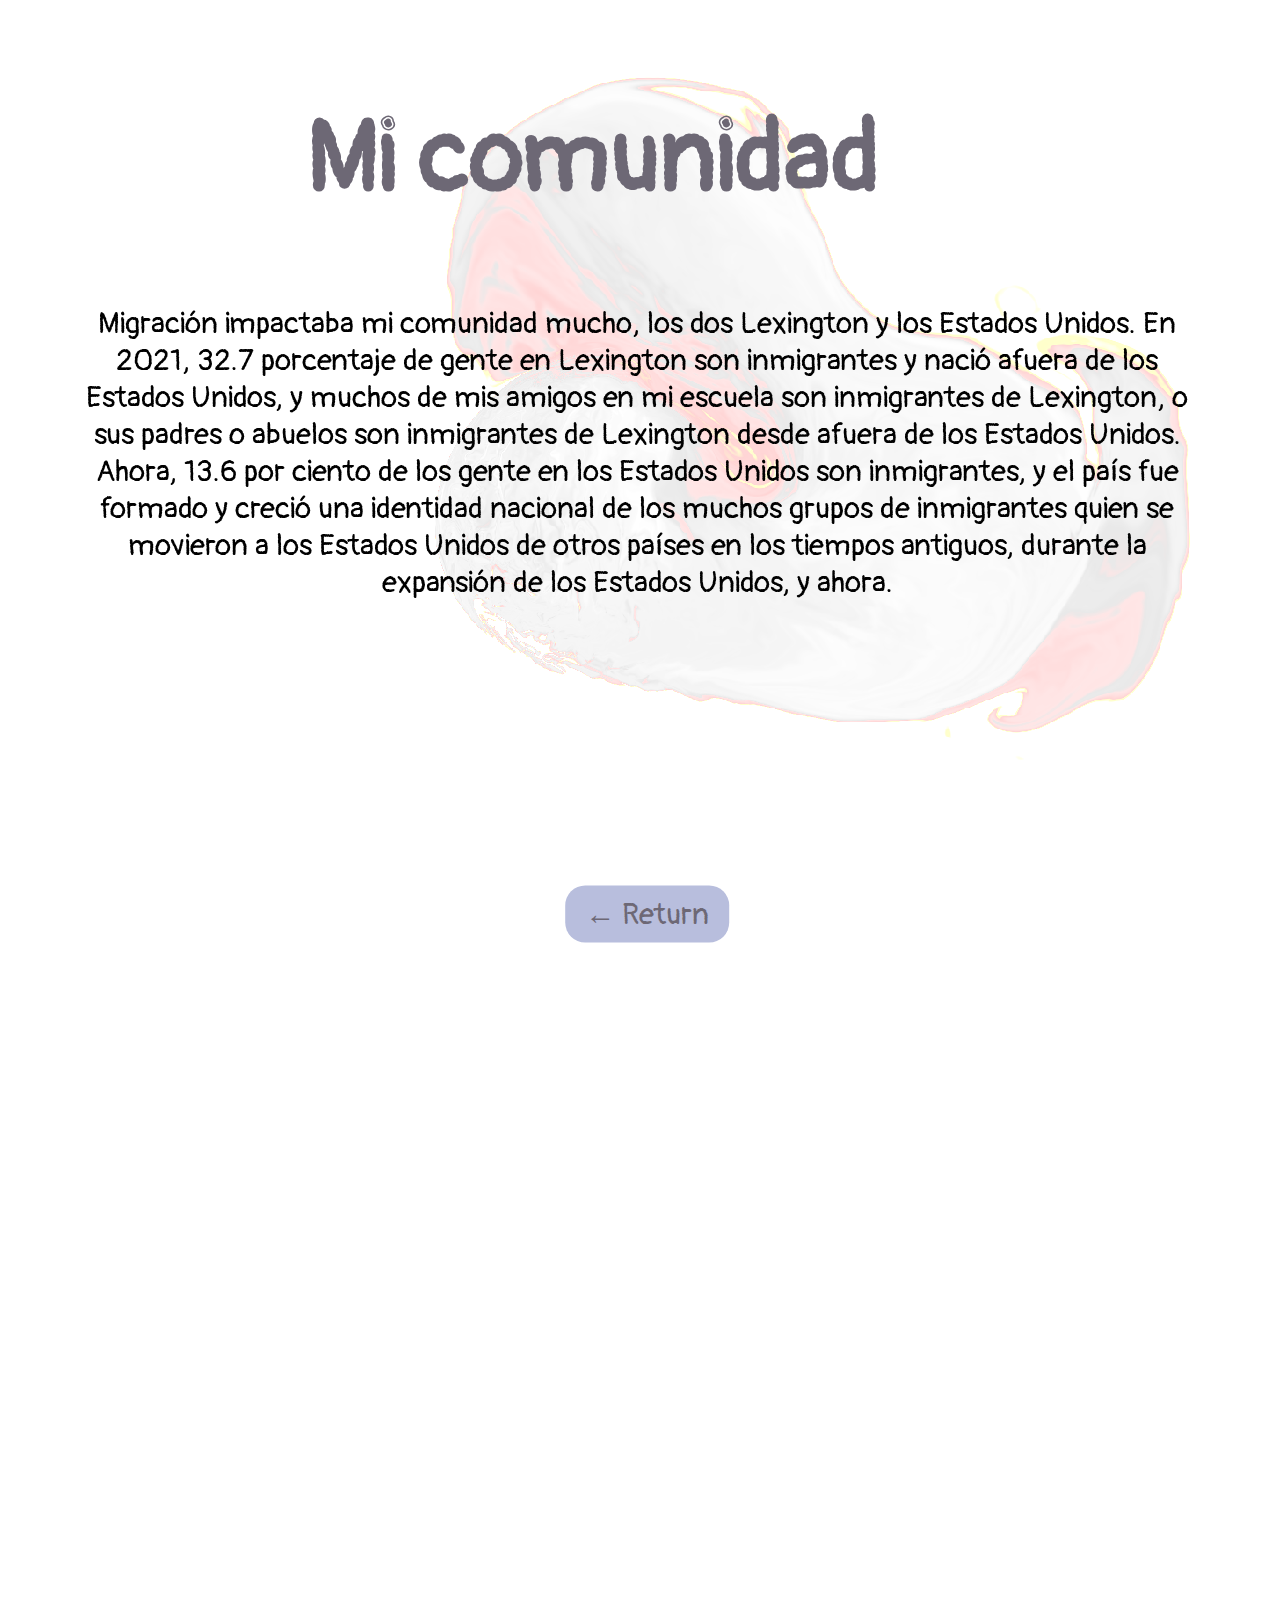
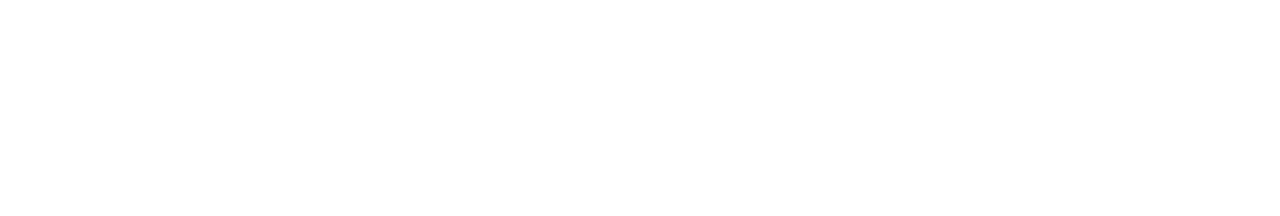
==== community.html @ a6bbfa6d "everything so far" ====
<!DOCTYPE html>

<html>
<head>
    <link rel="stylesheet" href="https://fonts.googleapis.com/css?family=Pangolin">
    <title>Mi comunidad</title>
    <link rel="stylesheet" type="text/css" href="styles.css">
</head>
<body>
    <div class="content">
        <img src="https://media.istockphoto.com/id/1486315468/vector/diversity-diversity-image-city-and-people.jpg?s=612x612&w=0&k=20&c=xmNzw7iaOGrrboOeqN9PK00eq1fsG6pKaWOaUkfOei8="/>
    </div>
    
    <canvas></canvas>
    
        <h1 class="text-mid">Mi comunidad</h1>

    <!-- <div class="content">
        <a href="index.html" class="return-button">← Return</a>
    </div> -->
    <p>Migración impactaba mi comunidad mucho, los dos Lexington y los Estados Unidos.
        En 2021, 32.7 porcentaje de gente en Lexington son inmigrantes y nació afuera de los Estados Unidos,
        y muchos de mis amigos en mi escuela son inmigrantes de Lexington, o sus padres o abuelos son
        inmigrantes de Lexington desde afuera de los Estados Unidos.
        Ahora, 13.6 por ciento de los gente en los Estados Unidos son inmigrantes, y el país
        fue formado y creció una identidad nacional de los muchos grupos de inmigrantes 
        quien se movieron a los Estados Unidos de otros países en los tiempos antiguos, durante
        la expansión de los Estados Unidos, y ahora.<p>
    <a href="index.html" class="return-button">← Return</a>

    


</body>
</html>

<script type="x-shader/x-fragment" id="vertShader">
    precision highp float;

    attribute vec2 aPosition;
    varying vec2 vUv;
    varying vec2 vL;
    varying vec2 vR;
    varying vec2 vT;
    varying vec2 vB;
    uniform vec2 u_vertex_texel;

    void main () {
        vUv = aPosition * .5 + .5;
        vL = vUv - vec2(u_vertex_texel.x, 0.);
        vR = vUv + vec2(u_vertex_texel.x, 0.);
        vT = vUv + vec2(0., u_vertex_texel.y);
        vB = vUv - vec2(0., u_vertex_texel.y);
        gl_Position = vec4(aPosition, 0., 1.);
    }
</script>

<script type="x-shader/x-fragment" id="fragShaderAdvection">
    precision highp float;
    precision highp sampler2D;

    varying vec2 vUv;
    uniform sampler2D u_velocity_txr;
    uniform sampler2D u_input_txr;
    uniform vec2 u_vertex_texel;
    uniform vec2 u_output_textel;
    uniform float u_dt;
    uniform float u_dissipation;

    vec4 bilerp (sampler2D sam, vec2 uv, vec2 tsize) {
        vec2 st = uv / tsize - 0.5;

        vec2 iuv = floor(st);
        vec2 fuv = fract(st);

        vec4 a = texture2D(sam, (iuv + vec2(0.5, 0.5)) * tsize);
        vec4 b = texture2D(sam, (iuv + vec2(1.5, 0.5)) * tsize);
        vec4 c = texture2D(sam, (iuv + vec2(0.5, 1.5)) * tsize);
        vec4 d = texture2D(sam, (iuv + vec2(1.5, 1.5)) * tsize);

        return mix(mix(a, b, fuv.x), mix(c, d, fuv.x), fuv.y);
    }

    void main () {
        vec2 coord = vUv - u_dt * bilerp(u_velocity_txr, vUv, u_vertex_texel).xy * u_vertex_texel;
        gl_FragColor = u_dissipation * bilerp(u_input_txr, coord, u_output_textel);
        gl_FragColor.a = 1.;
    }
</script>

<script type="x-shader/x-fragment" id="fragShaderDivergence">
    precision highp float;
    precision highp sampler2D;

    varying highp vec2 vUv;
    varying highp vec2 vL;
    varying highp vec2 vR;
    varying highp vec2 vT;
    varying highp vec2 vB;
    uniform sampler2D u_velocity_txr;

    void main () {
        float L = texture2D(u_velocity_txr, vL).x;
        float R = texture2D(u_velocity_txr, vR).x;
        float T = texture2D(u_velocity_txr, vT).y;
        float B = texture2D(u_velocity_txr, vB).y;

        float div = .5 * (R - L + T - B);
        gl_FragColor = vec4(div, 0., 0., 1.);
    }
</script>

<script type="x-shader/x-fragment" id="fragShaderPressure">
    precision highp float;
    precision highp sampler2D;

    varying highp vec2 vUv;
    varying highp vec2 vL;
    varying highp vec2 vR;
    varying highp vec2 vT;
    varying highp vec2 vB;
    uniform sampler2D u_pressure_txr;
    uniform sampler2D u_divergence_txr;

    void main () {
        float L = texture2D(u_pressure_txr, vL).x;
        float R = texture2D(u_pressure_txr, vR).x;
        float T = texture2D(u_pressure_txr, vT).x;
        float B = texture2D(u_pressure_txr, vB).x;
        float C = texture2D(u_pressure_txr, vUv).x;
        float divergence = texture2D(u_divergence_txr, vUv).x;
        float pressure = (L + R + B + T - divergence) * 0.25;
        gl_FragColor = vec4(pressure, 0., 0., 1.);
    }
</script>

<script type="x-shader/x-fragment" id="fragShaderGradientSubtract">
    precision highp float;
    precision highp sampler2D;

    varying highp vec2 vUv;
    varying highp vec2 vL;
    varying highp vec2 vR;
    varying highp vec2 vT;
    varying highp vec2 vB;
    uniform sampler2D u_pressure_txr;
    uniform sampler2D u_velocity_txr;

    void main () {
        float L = texture2D(u_pressure_txr, vL).x;
        float R = texture2D(u_pressure_txr, vR).x;
        float T = texture2D(u_pressure_txr, vT).x;
        float B = texture2D(u_pressure_txr, vB).x;
        vec2 velocity = texture2D(u_velocity_txr, vUv).xy;
        velocity.xy -= vec2(R - L, T - B);
        gl_FragColor = vec4(velocity, 0., 1.);
    }
</script>

<script type="x-shader/x-fragment" id="fragShaderPoint">
    precision highp float;
    precision highp sampler2D;

    varying vec2 vUv;
    uniform sampler2D u_input_txr;
    uniform float u_ratio;
    uniform vec3 u_point_value;
    uniform vec2 u_point;
    uniform float u_point_size;

    void main () {
        vec2 p = vUv - u_point.xy;
        p.x *= u_ratio;
        vec3 splat = pow(2., -dot(p, p) / u_point_size) * u_point_value;
        vec3 base = texture2D(u_input_txr, vUv).xyz;
        gl_FragColor = vec4(base + splat, 1.);
    }
</script>

<script type="x-shader/x-fragment" id="fragShaderDisplay">
    precision highp float;
    precision highp sampler2D;

    varying vec2 vUv;
    uniform sampler2D u_output_texture;

    void main () {
        vec3 C = texture2D(u_output_texture, vUv).rgb;
        float a = max(C.r, max(C.g, C.b));
        a = pow(.1 * a, .1);
        a = clamp(a, 0., 1.);
        gl_FragColor = vec4(1. - C, 1. - a);
    }
</script>

<style>

.text-mid{
    text-align: center;
    margin-left: 500px;
    margin-top: 150px;
    font-size: 100px;
}
body {
    background: url('https://media.istockphoto.com/id/1486315468/vector/diversity-diversity-image-city-and-people.jpg?s=612x612&w=0&k=20&c=xmNzw7iaOGrrboOeqN9PK00eq1fsG6pKaWOaUkfOei8=') no-repeat center center fixed;
    -webkit-background-size: cover;
    -moz-background-size: cover;
    -o-background-size: cover;
    background-size: cover;
    min-height: 200vh; /* Adjust as needed */
    display: flex;
    flex-direction: column;
    justify-content: flex-start;

    align-items: center;
}

h1, p {
    position: static;
    margin: 20px; /* Adjust as needed */
    transform: translate(-50%, -50%);

}
p{
    width: 90%;

    margin-left: 90vw;
    text-align: center;
    margin-top: 150px;
    font-size: 30px;
}

.return-button {
    margin-top: -700px; /* Adjust as needed */
}
canvas {
    position: fixed;
    top: 0;
    left: 0;
    width: 100%;
    height: 100%;
}

.content {
    position: fixed;
    top: 0;
    left: 0;
    width: 100%;
    height: 100vh;
}

img {
    position: absolute;
    top: 50%;
    left: 50%;
    transform: translate(-50%, -50%);
    height: 115%;
    width: auto;
    opacity: 0;
}

@media (min-aspect-ratio: 4/3) {
    img {
        height: auto;
        width: 100%;
    }
}

@media (max-aspect-ratio: 3/5) {
    img {
        left: 30%;
    }
}



@media (max-aspect-ratio: 1/1) {
    .overlay {
        left: 50%;
        width: 90%;
        max-width: 90%;
    }
}

@media (max-aspect-ratio: 3/5) {
    .overlay {
        font-size: 5vh;
    }
}
</style>

<script>
    const canvas = document.getElementsByTagName("canvas")[0];
const image = document.getElementsByTagName("img")[0];
canvas.width = canvas.clientWidth;
canvas.height = canvas.clientHeight;

const params = {
    SIM_RESOLUTION: 128,
    DYE_RESOLUTION: 1024,
    DENSITY_DISSIPATION: .995,
    VELOCITY_DISSIPATION: .9,
    PRESSURE_ITERATIONS: 10,
    SPLAT_RADIUS: 3 / window.innerHeight,
    color: {r: .8, g: .5, b: .2}
};

const pointer = {
    x: .65 * window.innerWidth,
    y: .5 * window.innerHeight,
    dx: 0,
    dy: 0,
    moved: false,
    firstMove: false // for codepen preview
};
window.setTimeout(() => {
    pointer.firstMove = true;
}, 3000);

let prevTimestamp = Date.now();

const gl = canvas.getContext("webgl");
gl.getExtension("OES_texture_float");


let outputColor, velocity, divergence, pressure;

const vertexShader = createShader(
    document.getElementById("vertShader").innerHTML,
    gl.VERTEX_SHADER);

const splatProgram = createProgram("fragShaderPoint");
const divergenceProgram = createProgram("fragShaderDivergence");
const pressureProgram = createProgram("fragShaderPressure");
const gradientSubtractProgram = createProgram("fragShaderGradientSubtract");
const advectionProgram = createProgram("fragShaderAdvection");
const displayProgram = createProgram("fragShaderDisplay");


initFBOs();
render();
image.style.opacity = "1";


window.addEventListener("resize", () => {
    params.SPLAT_RADIUS = 5 / window.innerHeight;
    canvas.width = canvas.clientWidth;
    canvas.height = canvas.clientHeight;
});

canvas.addEventListener("click", (e) => {
    pointer.dx = 10;
    pointer.dy = 10;
    pointer.x = e.pageX;
    pointer.y = e.pageY;
    pointer.firstMove = true;
});

canvas.addEventListener("mousemove", (e) => {
    pointer.moved = true;
    pointer.dx = 5 * (e.pageX - pointer.x);
    pointer.dy = 5 * (e.pageY - pointer.y);
    pointer.x = e.pageX;
    pointer.y = e.pageY;
    pointer.firstMove = true;
});

canvas.addEventListener("touchmove", (e) => {
    e.preventDefault();
    pointer.moved = true;
    pointer.dx = 8 * (e.targetTouches[0].pageX - pointer.x);
    pointer.dy = 8 * (e.targetTouches[0].pageY - pointer.y);
    pointer.x = e.targetTouches[0].pageX;
    pointer.y = e.targetTouches[0].pageY;
    pointer.firstMove = true;
});

function createProgram(elId) {
    const shader = createShader(
        document.getElementById(elId).innerHTML,
        gl.FRAGMENT_SHADER);
    const program = createShaderProgram(vertexShader, shader);
    const uniforms = getUniforms(program);
    return {
        program, uniforms
    }
}

function createShaderProgram(vertexShader, fragmentShader) {
    const program = gl.createProgram();
    gl.attachShader(program, vertexShader);
    gl.attachShader(program, fragmentShader);
    gl.linkProgram(program);

    if (!gl.getProgramParameter(program, gl.LINK_STATUS)) {
        console.error("Unable to initialize the shader program: " + gl.getProgramInfoLog(program));
        return null;
    }

    return program;
}

function getUniforms(program) {
    let uniforms = [];
    let uniformCount = gl.getProgramParameter(program, gl.ACTIVE_UNIFORMS);
    for (let i = 0; i < uniformCount; i++) {
        let uniformName = gl.getActiveUniform(program, i).name;
        uniforms[uniformName] = gl.getUniformLocation(program, uniformName);
    }
    return uniforms;
}


function createShader(sourceCode, type) {
    const shader = gl.createShader(type);
    gl.shaderSource(shader, sourceCode);
    gl.compileShader(shader);

    if (!gl.getShaderParameter(shader, gl.COMPILE_STATUS)) {
        console.error("An error occurred compiling the shaders: " + gl.getShaderInfoLog(shader));
        gl.deleteShader(shader);
        return null;
    }

    return shader;
}

function blit(target) {
    gl.bindBuffer(gl.ARRAY_BUFFER, gl.createBuffer());
    gl.bufferData(gl.ARRAY_BUFFER, new Float32Array([
        -1, -1,
        -1, 1,
        1, 1,
        1, -1
    ]), gl.STATIC_DRAW);
    gl.bindBuffer(gl.ELEMENT_ARRAY_BUFFER, gl.createBuffer());
    gl.bufferData(gl.ELEMENT_ARRAY_BUFFER, new Uint16Array([0, 1, 2, 0, 2, 3]), gl.STATIC_DRAW);
    gl.vertexAttribPointer(0, 2, gl.FLOAT, false, 0, 0);
    gl.enableVertexAttribArray(0);

    if (target == null) {
        gl.viewport(0, 0, gl.drawingBufferWidth, gl.drawingBufferHeight);
        gl.bindFramebuffer(gl.FRAMEBUFFER, null);
    } else {
        gl.viewport(0, 0, target.width, target.height);
        gl.bindFramebuffer(gl.FRAMEBUFFER, target.fbo);
    }
    gl.drawElements(gl.TRIANGLES, 6, gl.UNSIGNED_SHORT, 0);
}

function initFBOs() {
    const simRes = getResolution(params.SIM_RESOLUTION);
    const dyeRes = getResolution(params.DYE_RESOLUTION);

    outputColor = createDoubleFBO(dyeRes.width, dyeRes.height);
    velocity = createDoubleFBO(simRes.width, simRes.height);
    divergence = createFBO(simRes.width, simRes.height, gl.RGB);
    pressure = createDoubleFBO(simRes.width, simRes.height, gl.RGB);
}

function getResolution(resolution) {
    let aspectRatio = gl.drawingBufferWidth / gl.drawingBufferHeight;
    if (aspectRatio < 1)
        aspectRatio = 1. / aspectRatio;

    let min = Math.round(resolution);
    let max = Math.round(resolution * aspectRatio);

    if (gl.drawingBufferWidth > gl.drawingBufferHeight)
        return {width: max, height: min};
    else
        return {width: min, height: max};
}

function createFBO(w, h, type = gl.RGBA) {
    gl.activeTexture(gl.TEXTURE0);

    const texture = gl.createTexture();
    gl.bindTexture(gl.TEXTURE_2D, texture);
    gl.texParameteri(gl.TEXTURE_2D, gl.TEXTURE_MIN_FILTER, gl.NEAREST);
    gl.texParameteri(gl.TEXTURE_2D, gl.TEXTURE_MAG_FILTER, gl.NEAREST);
    gl.texParameteri(gl.TEXTURE_2D, gl.TEXTURE_WRAP_S, gl.CLAMP_TO_EDGE);
    gl.texParameteri(gl.TEXTURE_2D, gl.TEXTURE_WRAP_T, gl.CLAMP_TO_EDGE);
    gl.texImage2D(gl.TEXTURE_2D, 0, type, w, h, 0, type, gl.FLOAT, null);

    const fbo = gl.createFramebuffer();
    gl.bindFramebuffer(gl.FRAMEBUFFER, fbo);
    gl.framebufferTexture2D(gl.FRAMEBUFFER, gl.COLOR_ATTACHMENT0, gl.TEXTURE_2D, texture, 0);
    gl.viewport(0, 0, w, h);
    gl.clear(gl.COLOR_BUFFER_BIT);

    return {
        fbo,
        width: w,
        height: h,
        attach(id) {
            gl.activeTexture(gl.TEXTURE0 + id);
            gl.bindTexture(gl.TEXTURE_2D, texture);
            return id;
        }
    };
}

function createDoubleFBO(w, h, type) {
    let fbo1 = createFBO(w, h, type);
    let fbo2 = createFBO(w, h, type);

    return {
        width: w,
        height: h,
        texelSizeX: 1. / w,
        texelSizeY: 1. / h,
        read: () => {
            return fbo1;
        },
        write: () => {
            return fbo2;
        },
        swap() {
            let temp = fbo1;
            fbo1 = fbo2;
            fbo2 = temp;
        }
    }
}

function render() {
    const dt = (Date.now() - prevTimestamp) / 1000;
    prevTimestamp = Date.now();

    if (!pointer.firstMove) {
        pointer.moved = true;
        const newX = (.65 + .2 * Math.cos(.006 * prevTimestamp) * Math.sin(.008 * prevTimestamp)) * window.innerWidth;
        const newY = (.5 + .12 * Math.sin(.01 * prevTimestamp)) * window.innerHeight;
        pointer.dx = 10 * (newX - pointer.x);
        pointer.dy = 10 * (newY - pointer.y);
        pointer.x = newX;
        pointer.y = newY;
    }

    if (pointer.moved) {
        pointer.moved = false;

        gl.useProgram(splatProgram.program);
        gl.uniform1i(splatProgram.uniforms.u_input_txr, velocity.read().attach(0));
        gl.uniform1f(splatProgram.uniforms.u_ratio, canvas.width / canvas.height);
        gl.uniform2f(splatProgram.uniforms.u_point, pointer.x / canvas.width, 1 - pointer.y / canvas.height);
        gl.uniform3f(splatProgram.uniforms.u_point_value, pointer.dx, -pointer.dy, 1);
        gl.uniform1f(splatProgram.uniforms.u_point_size, params.SPLAT_RADIUS);

        blit(velocity.write());
        velocity.swap();

        gl.uniform1i(splatProgram.uniforms.u_input_txr, outputColor.read().attach(0));
        gl.uniform3f(splatProgram.uniforms.u_point_value, 1. - params.color.r, 1. - params.color.g, 1. - params.color.b);
        blit(outputColor.write());
        outputColor.swap();
    }

    gl.useProgram(divergenceProgram.program);
    gl.uniform2f(divergenceProgram.uniforms.u_vertex_texel, velocity.texelSizeX, velocity.texelSizeY);
    gl.uniform1i(divergenceProgram.uniforms.u_velocity_txr, velocity.read().attach(0));
    blit(divergence);

    gl.useProgram(pressureProgram.program);
    gl.uniform2f(pressureProgram.uniforms.u_vertex_texel, velocity.texelSizeX, velocity.texelSizeY);
    gl.uniform1i(pressureProgram.uniforms.u_divergence_txr, divergence.attach(0));
    for (let i = 0; i < params.PRESSURE_ITERATIONS; i++) {
        gl.uniform1i(pressureProgram.uniforms.u_pressure_txr, pressure.read().attach(1));
        blit(pressure.write());
        pressure.swap();
    }

    gl.useProgram(gradientSubtractProgram.program);
    gl.uniform2f(gradientSubtractProgram.uniforms.u_vertex_texel, velocity.texelSizeX, velocity.texelSizeY);
    gl.uniform1i(gradientSubtractProgram.uniforms.u_pressure_txr, pressure.read().attach(0));
    gl.uniform1i(gradientSubtractProgram.uniforms.u_velocity_txr, velocity.read().attach(1));
    blit(velocity.write());
    velocity.swap();

    gl.useProgram(advectionProgram.program);
    gl.uniform2f(advectionProgram.uniforms.u_vertex_texel, velocity.texelSizeX, velocity.texelSizeY);
    gl.uniform2f(advectionProgram.uniforms.u_output_textel, velocity.texelSizeX, velocity.texelSizeY);

    gl.uniform1i(advectionProgram.uniforms.u_velocity_txr, velocity.read().attach(0));
    gl.uniform1i(advectionProgram.uniforms.u_input_txr, velocity.read().attach(0));
    gl.uniform1f(advectionProgram.uniforms.u_dt, dt);
    gl.uniform1f(advectionProgram.uniforms.u_dissipation, params.VELOCITY_DISSIPATION);
    blit(velocity.write());
    velocity.swap();

    gl.uniform2f(advectionProgram.uniforms.u_output_textel, outputColor.texelSizeX, outputColor.texelSizeY);
    gl.uniform1i(advectionProgram.uniforms.u_velocity_txr, velocity.read().attach(0));
    gl.uniform1i(advectionProgram.uniforms.u_input_txr, outputColor.read().attach(1));
    gl.uniform1f(advectionProgram.uniforms.u_dissipation, params.DENSITY_DISSIPATION);
    blit(outputColor.write());
    outputColor.swap();

    gl.useProgram(displayProgram.program);
    gl.uniform1i(displayProgram.uniforms.u_output_texture, outputColor.read().attach(0));
    blit();

    requestAnimationFrame(render);
}
</script>
---- styles.css ----
/* styles.css */
body {
    background-color: #FFD1DC; /* pastel pink */
    font-family: 'Pangolin', sans-serif; /* replace 'CrayonFont' with your actual font name */
}

.image-item img {
    border-radius: 20px; /* Adjust as needed */
}

h1 {
    text-align: center;
    color: #6D6875; /* pastel purple */
}

.image-panel {
    display: flex;
    justify-content: space-around;
    margin-top: 50px;
}

.image-panel img {
    width: 100%;
    max-width: 300px;
    height: auto;
}

.image-item {
    display: flex;
    flex-direction: column;
    align-items: center;
}

a {
    text-decoration: none;
}

h2 {
    color: black;
    transition: transform 0.3s ease-in-out, color 0.3s ease-in-out;

}

h2:hover {
    color: #FFAA55; /* Change to the color you want on hover */
    transform: scale(1.2); /* Makes the text 20% larger */
}

h2:active {
    color: #FFEE33; /* Change to the color you want when clicked */
}

/* styles.css */
.return-button {
    display: inline-block;
    padding: 10px 20px;
    background-color: #B8BEDD; /* pastel blue */
    color: #6D6875; /* pastel purple */
    border-radius: 20px;
    text-decoration: none;
    font-family: 'Pangolin', sans-serif; 
    margin-top: 20px;
    font-size: 1em;
    margin-left: 20px;
    transition: transform 0.3s ease-in-out, background-color 0.3s ease-in-out;
}

.return-button:hover {
    background-color: #A8AEDD; /* slightly brighter pastel blue */
    transform: scale(1.1); /* Makes the button 20% larger */
}

.return-button:active {
    background-color: #989EDD; /* even brighter pastel blue */
}

p {
    margin-left: 30px;

}
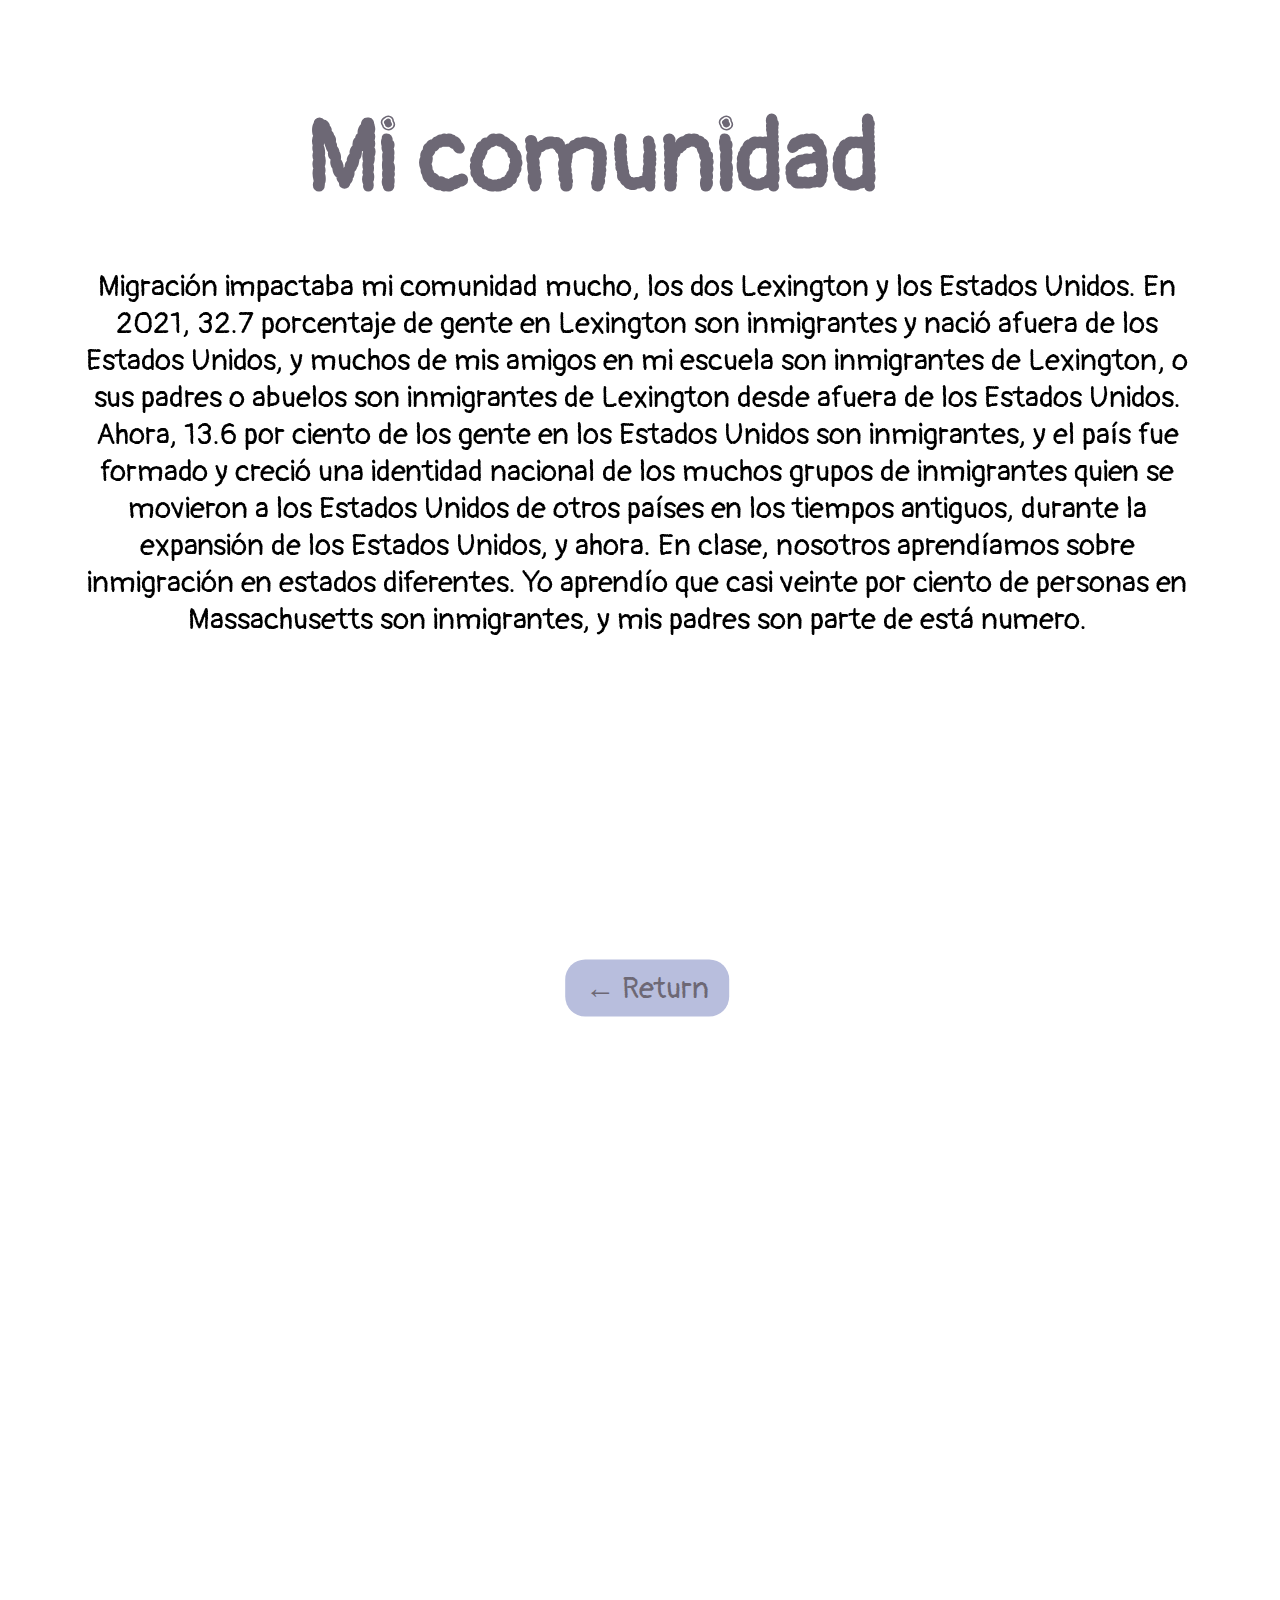
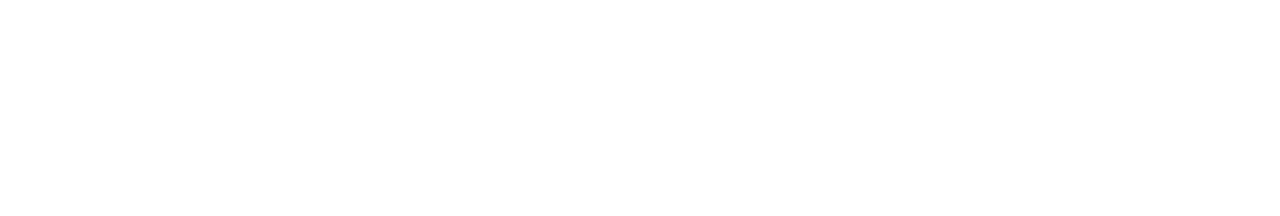
==== commit 60785257: "connections" ====
--- a/community.html
+++ b/community.html
@@ -25,7 +25,9 @@
         Ahora, 13.6 por ciento de los gente en los Estados Unidos son inmigrantes, y el país
         fue formado y creció una identidad nacional de los muchos grupos de inmigrantes 
         quien se movieron a los Estados Unidos de otros países en los tiempos antiguos, durante
-        la expansión de los Estados Unidos, y ahora.<p>
+        la expansión de los Estados Unidos, y ahora. En clase, nosotros aprendíamos sobre inmigración en estados diferentes. Yo aprendío que casi 
+        veinte por ciento de personas en Massachusetts son inmigrantes, y mis padres son parte de 
+        está numero.<p>
     <a href="index.html" class="return-button">← Return</a>
 
     
